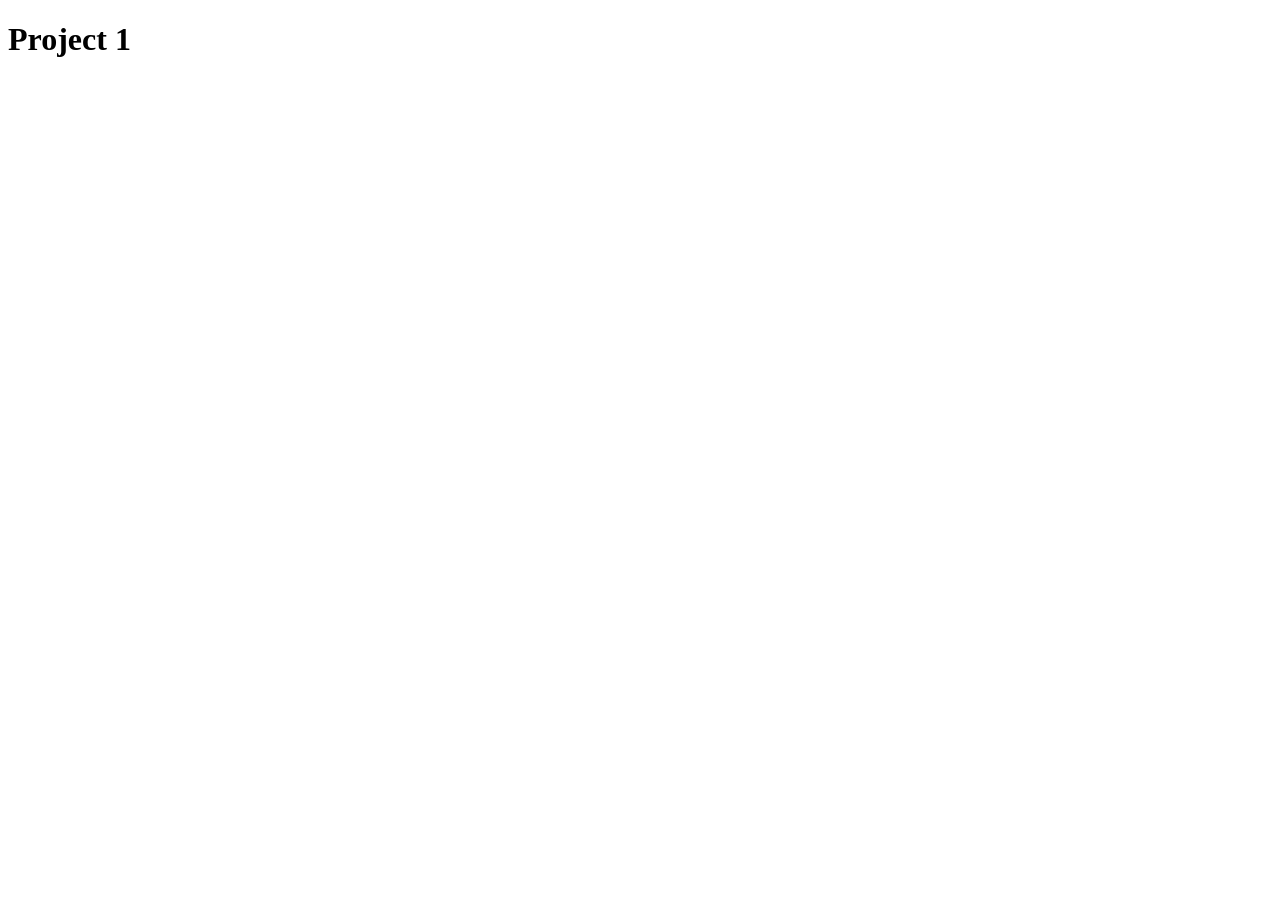
==== project-1/index.html @ c3969f4a "checked how projects will be connected to main page." ====
<!DOCTYPE html>
<html lang="en">

<head>
    <meta charset="UTF-8">
    <meta name="viewport" content="width=device-width, initial-scale=1.0">
    <title>Project 1</title>
</head>

<body>
    <h1>Project 1</h1>
</body>

</html>
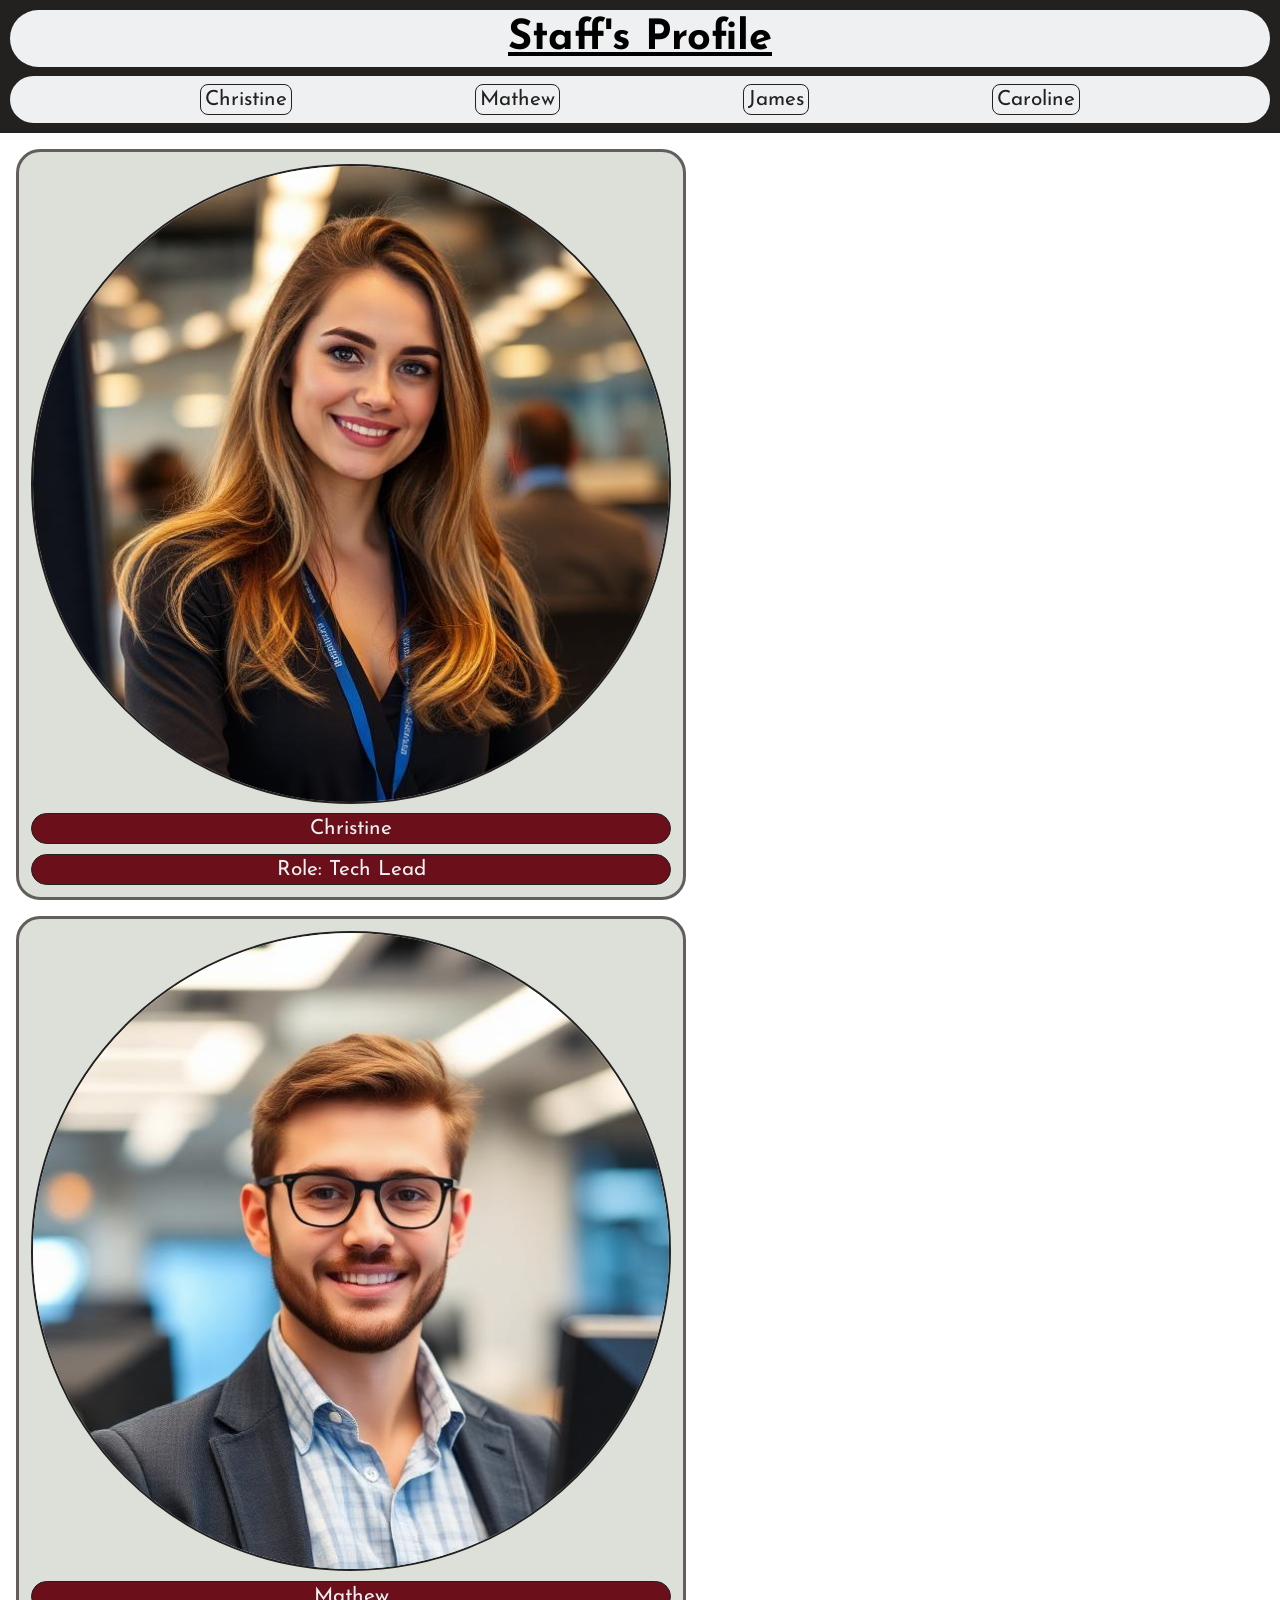
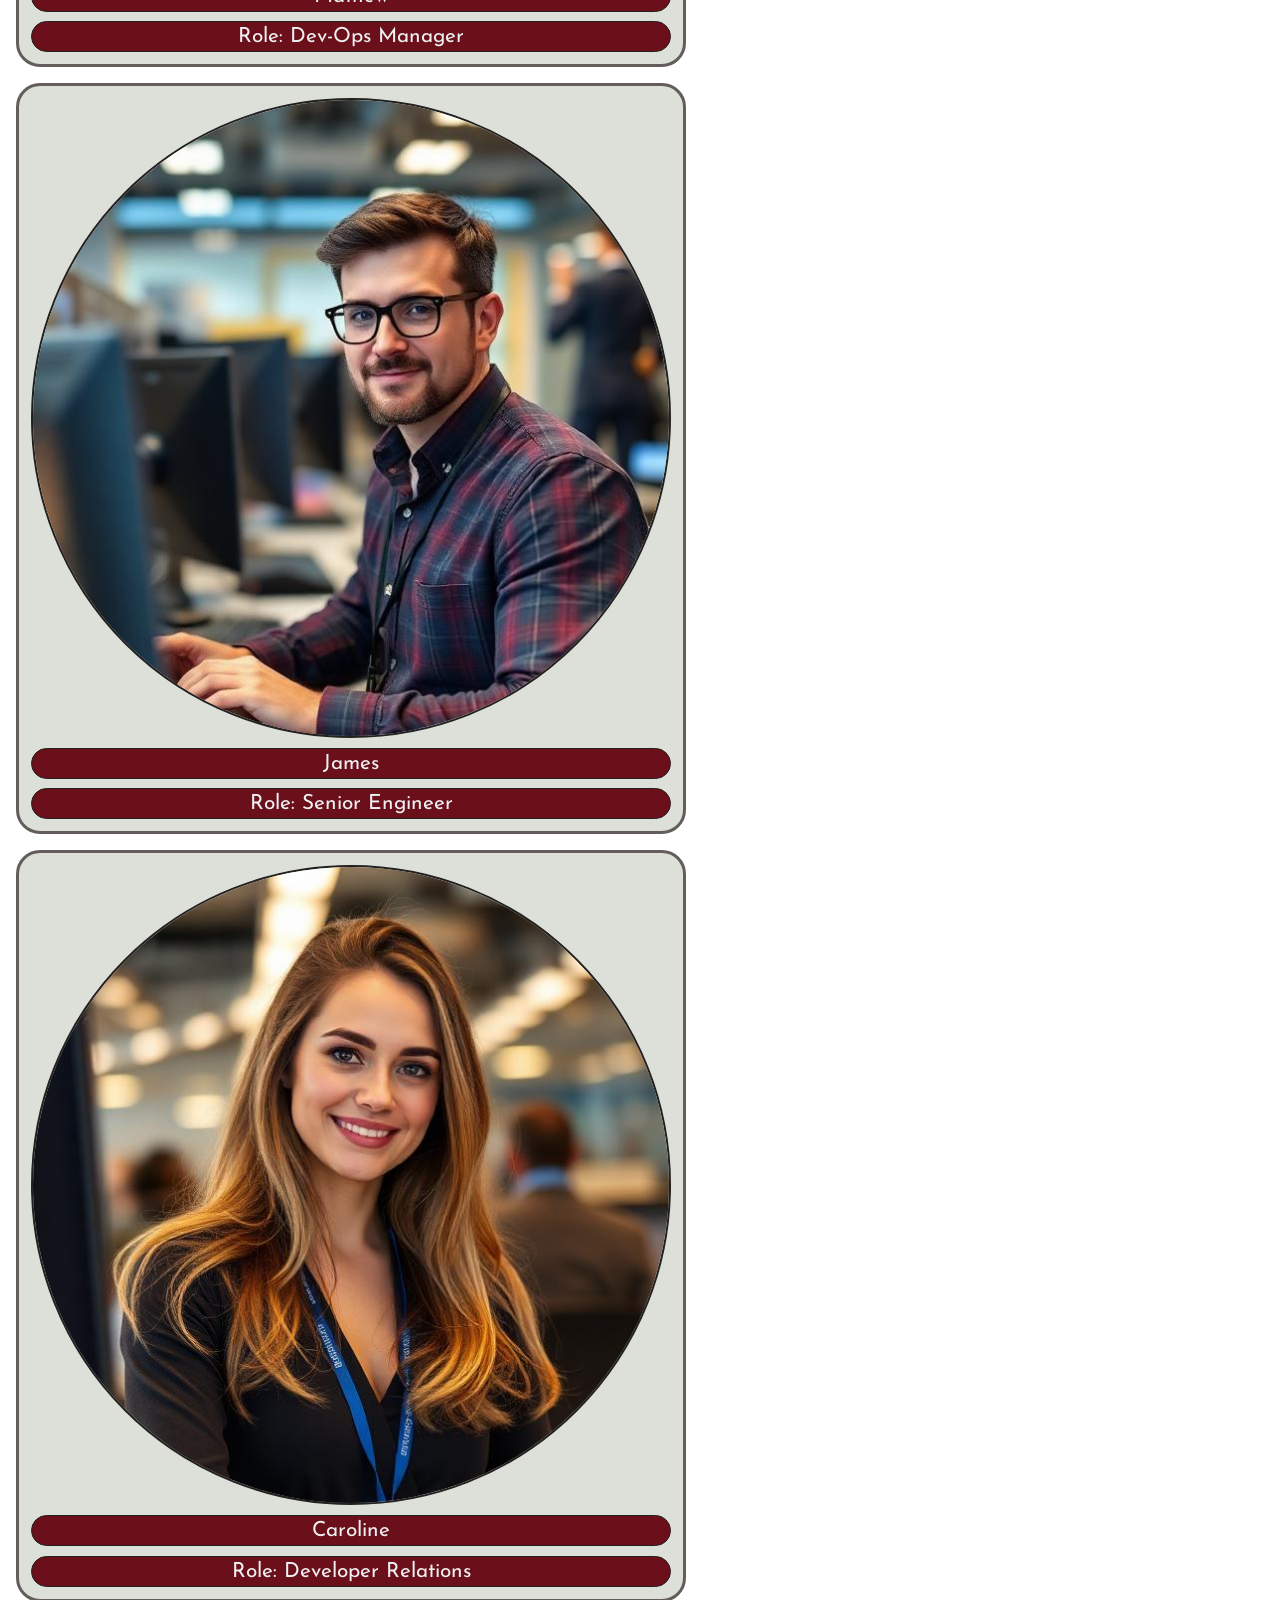
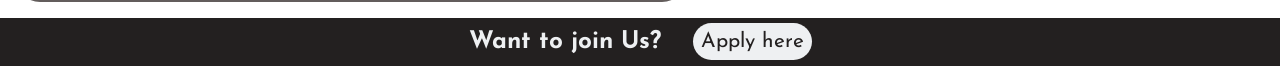
==== commit 1a803049: "Made profile cards and frontend UI of Project 1." ====
--- a/project-1/index.html
+++ b/project-1/index.html
@@ -4,11 +4,66 @@
 <head>
     <meta charset="UTF-8">
     <meta name="viewport" content="width=device-width, initial-scale=1.0">
-    <title>Project 1</title>
+    <meta name="Author" content="Yash Jayasaval">
+    <meta name="description" content="Staff Profile Cards of a small Company">
+
+    <link rel="stylesheet" href="css/style.css">
+    <link rel="icon" href="profile.png">
+    <title>Staff Profiles</title>
 </head>
 
 <body>
-    <h1>Project 1</h1>
+    <header>
+        <h1 class="head">Staff's Profile</h1>
+        <nav>
+            <a href="#profile1">Christine</a>
+            <a href="#profile2">Mathew</a>
+            <a href="#profile3">James</a>
+            <a href="#profile4">Caroline</a>
+        </nav>
+    </header>
+
+    <main>
+        <div class="container">
+            <section id="profile1" class="card">
+                <figure>
+                    <img src="img/female-techlead.jpg" alt="Tech Lead" width="640" height="640" title="Christine">
+                    <figcaption>Christine</figcaption>
+                    <p>Tech Lead</p>
+                </figure>
+            </section>
+
+            <section id="profile2" class="card">
+                <figure>
+                    <img src="img/male1.jpg" alt="Mathew" width="640" height="640" title="Mathew">
+                    <figcaption>Mathew</figcaption>
+                    <div class="name">
+                    <p class="nowrap">Dev-Ops Manager</p>
+                </figure>
+            </section>
+
+            <section id="profile3" class="card">
+                <figure>
+                    <img src="img/male2.jpg" alt="Tech Lead" width="640" height="640" title="James">
+                    <figcaption>James</figcaption>
+                    <p class="nowrap">Senior Engineer</p>
+                </figure>
+            </section>
+
+            <section id="profile4" class="card">
+                <figure>
+                    <img src="img/female-techlead.jpg" alt="Manager" width="640" height="640" title="Caroline">
+                    <figcaption>Caroline</figcaption>
+                    <p class="nowrap">Developer Relations</p>
+                </figure>
+            </section>
+        </div>
+    </main>
+
+    <footer>
+        <h3>Want to join Us?</h3>
+        <a href="join.html">Apply here</a>
+    </footer>
 </body>
 
 </html>
--- a/project-1/css/style.css
+++ b/project-1/css/style.css
@@ -0,0 +1,157 @@
+@import url('https://fonts.googleapis.com/css2?family=Josefin+Sans:wght@100..700&display=swap');
+
+/* CSS Reset */
+* {
+    margin: 0;
+    padding: 0;
+    box-sizing: border-box;
+}
+
+img {
+    max-width: 100%;
+    height: auto;
+    display: block;
+}
+
+/* Variables */
+:root {
+    /* General */
+    --HEADER-BG-COLOR: #232020;
+    --HEAD-BG-COLOR: #eef0f2;
+    --NAV-BG-COLOR: #eef0f2;
+    --LIGHT-COLOR: #eef0f2;
+    --DARK-COLOR: #232020;
+    --FOOTER-BG-COLOR: #232020;
+
+    /* Card */
+    --CARD-BORDER-COLOR: #635d5c;
+    --CARD-BG-COLOR: #dce0d9;
+    --CARD-CAPTION-BG-COLOR: #6b0f1a;
+}
+
+/* Utility classes */
+.nowrap {
+    white-space: nowrap;
+}
+
+/* Gneral Styling */
+html {
+    scroll-behavior: smooth;
+}
+
+body {
+    font-family: "Josefin Sans", sans-serif;
+    font-size: 1.3rem;
+    min-height: 100vh;
+}
+
+header {
+    padding: 0.6rem;
+    background-color: var(--HEADER-BG-COLOR);
+    position: sticky;
+    top: 0;
+}
+
+header h1 {
+    /* padding: 0.5rem 0rem 0.5rem 0rem; */
+    padding: 0.5rem;
+    border-radius: 2rem;
+    background-color: var(--HEAD-BG-COLOR);
+    text-align: center;
+    text-decoration: underline;
+}
+
+header nav {
+    margin-top: 0.6rem;
+    padding: 0.5rem;
+    border-radius: 1.5rem;
+    min-width: 100%;
+    background-color: var(--NAV-BG-COLOR);
+    display: flex;
+    justify-content: space-evenly;
+}
+
+nav a {
+    padding: 0.25rem;
+    border-radius: 0.5rem;
+    text-decoration: none;
+    border: 1px solid var(--DARK-COLOR);
+    color: var(--DARK-COLOR);
+    
+}
+
+nav a:hover, nav a:focus {
+    background-color: var(--DARK-COLOR);
+    color: var(--LIGHT-COLOR);
+}
+
+/* Profile Card Rules */
+.container {
+    margin: 1rem;
+    display: flex;
+    flex-flow: row wrap;
+    flex-grow: 1;
+    align-items: center;
+    gap: 1rem;
+}
+
+main .card {
+    scroll-margin-top: 10rem;
+    border: 3px solid var(--CARD-BORDER-COLOR);
+    border-radius: 1.5rem;
+    display: grid;
+    background-color: var(--CARD-BG-COLOR);
+}
+
+.card figure {
+    margin: 0.75rem;
+}
+
+
+.card img {
+    /* padding: 1rem; */
+    border-radius: 50%;
+    border: 2px solid var(--DARK-COLOR);
+}
+
+.card figcaption , .card p {
+    margin-top: min(0.6rem, 4vh);
+    padding: 0.25rem 0;
+    border:1.5px solid var(--DARK-COLOR);
+    border-radius: 1rem;
+    text-align: center;
+    background-color: var(--CARD-CAPTION-BG-COLOR);
+    color: var(--LIGHT-COLOR);
+}
+
+.card p::before {
+    content: 'Role: ';
+}
+
+footer {
+    background-color: var(--FOOTER-BG-COLOR);
+    min-height: 3rem;
+    display: flex;
+    justify-content: center;
+    align-items: center;
+    column-gap: min(2rem , 5%);
+}
+
+footer h3 {
+    color: var(--LIGHT-COLOR);
+}
+
+footer a {
+    padding: 0.5rem;
+    border-radius: 1.5rem;
+    background-color: var(--LIGHT-COLOR);
+    color: #232020;
+    text-decoration: none;
+}
+
+footer a:hover, footer a:focus {
+    text-decoration: underline;
+}
+
+/* Have to optimise for large devices now for small screens is done */
+/* @media screen and () */
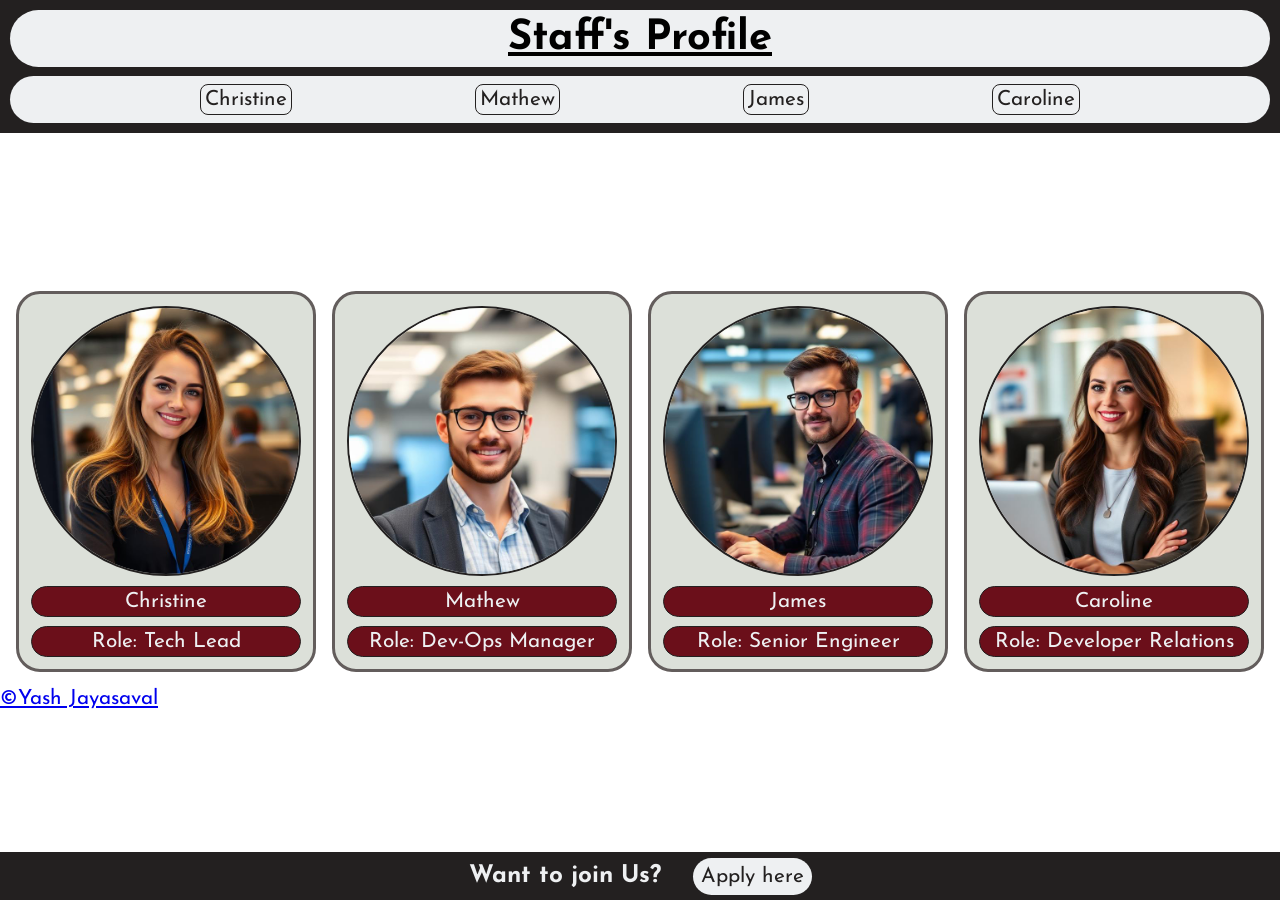
==== commit 8ee9c83d: "Completed Project-1 and made it Responsive as well." ====
--- a/project-1/index.html
+++ b/project-1/index.html
@@ -27,7 +27,7 @@
         <div class="container">
             <section id="profile1" class="card">
                 <figure>
-                    <img src="img/female-techlead.jpg" alt="Tech Lead" width="640" height="640" title="Christine">
+                    <img src="img/female1.jpg" alt="Tech Lead" width="640" height="640" title="Christine">
                     <figcaption>Christine</figcaption>
                     <p>Tech Lead</p>
                 </figure>
@@ -52,11 +52,15 @@
 
             <section id="profile4" class="card">
                 <figure>
-                    <img src="img/female-techlead.jpg" alt="Manager" width="640" height="640" title="Caroline">
+                    <img src="img/female2.jpg" alt="Manager" width="640" height="640" title="Caroline">
                     <figcaption>Caroline</figcaption>
                     <p class="nowrap">Developer Relations</p>
                 </figure>
             </section>
+        </div>
+
+        <div class="copy">
+            <a href="https://github.com/yashjaiswal2019" target="_blank">&copy;Yash Jayasaval</a>
         </div>
     </main>
 
--- a/project-1/css/style.css
+++ b/project-1/css/style.css
@@ -43,6 +43,9 @@
     font-family: "Josefin Sans", sans-serif;
     font-size: 1.3rem;
     min-height: 100vh;
+    display: flex;
+    flex-flow: column nowrap;
+    justify-content: space-between;
 }
 
 header {
@@ -87,20 +90,25 @@
 
 /* Profile Card Rules */
 .container {
-    margin: 1rem;
+    padding: 1rem;
     display: flex;
     flex-flow: row wrap;
     flex-grow: 1;
+    justify-content: center;
     align-items: center;
     gap: 1rem;
 }
 
-main .card {
+.card {
     scroll-margin-top: 10rem;
     border: 3px solid var(--CARD-BORDER-COLOR);
     border-radius: 1.5rem;
     display: grid;
     background-color: var(--CARD-BG-COLOR);
+}
+
+.card:target {
+    box-shadow: 0 0 9px var(--DARK-COLOR);
 }
 
 .card figure {
@@ -153,5 +161,41 @@
     text-decoration: underline;
 }
 
-/* Have to optimise for large devices now for small screens is done */
-/* @media screen and () */
+/* My Copyright Name */
+.copyright {
+    margin-left: 0.5rem;
+}
+
+.copyright a:any-link {
+    color: var(--DARK-COLOR);
+    text-decoration: underline;
+    font-weight: 600;
+}
+
+
+/* Media Queries */
+@media screen and (min-width: 576px) {
+    .card {
+        scroll-margin-top: 8rem;
+        width: 400px;
+        height: auto;
+    }
+}
+
+@media screen and (min-width: 768px) {
+    .card {
+        scroll-margin-top: 9rem;
+        width: 350px;
+        height: auto;
+    }
+}
+
+@media screen and (min-width: 1280px) {
+    /* header nav {
+        display: none;
+    } */
+
+    .container {
+        flex-flow: row nowrap;
+    }
+}
